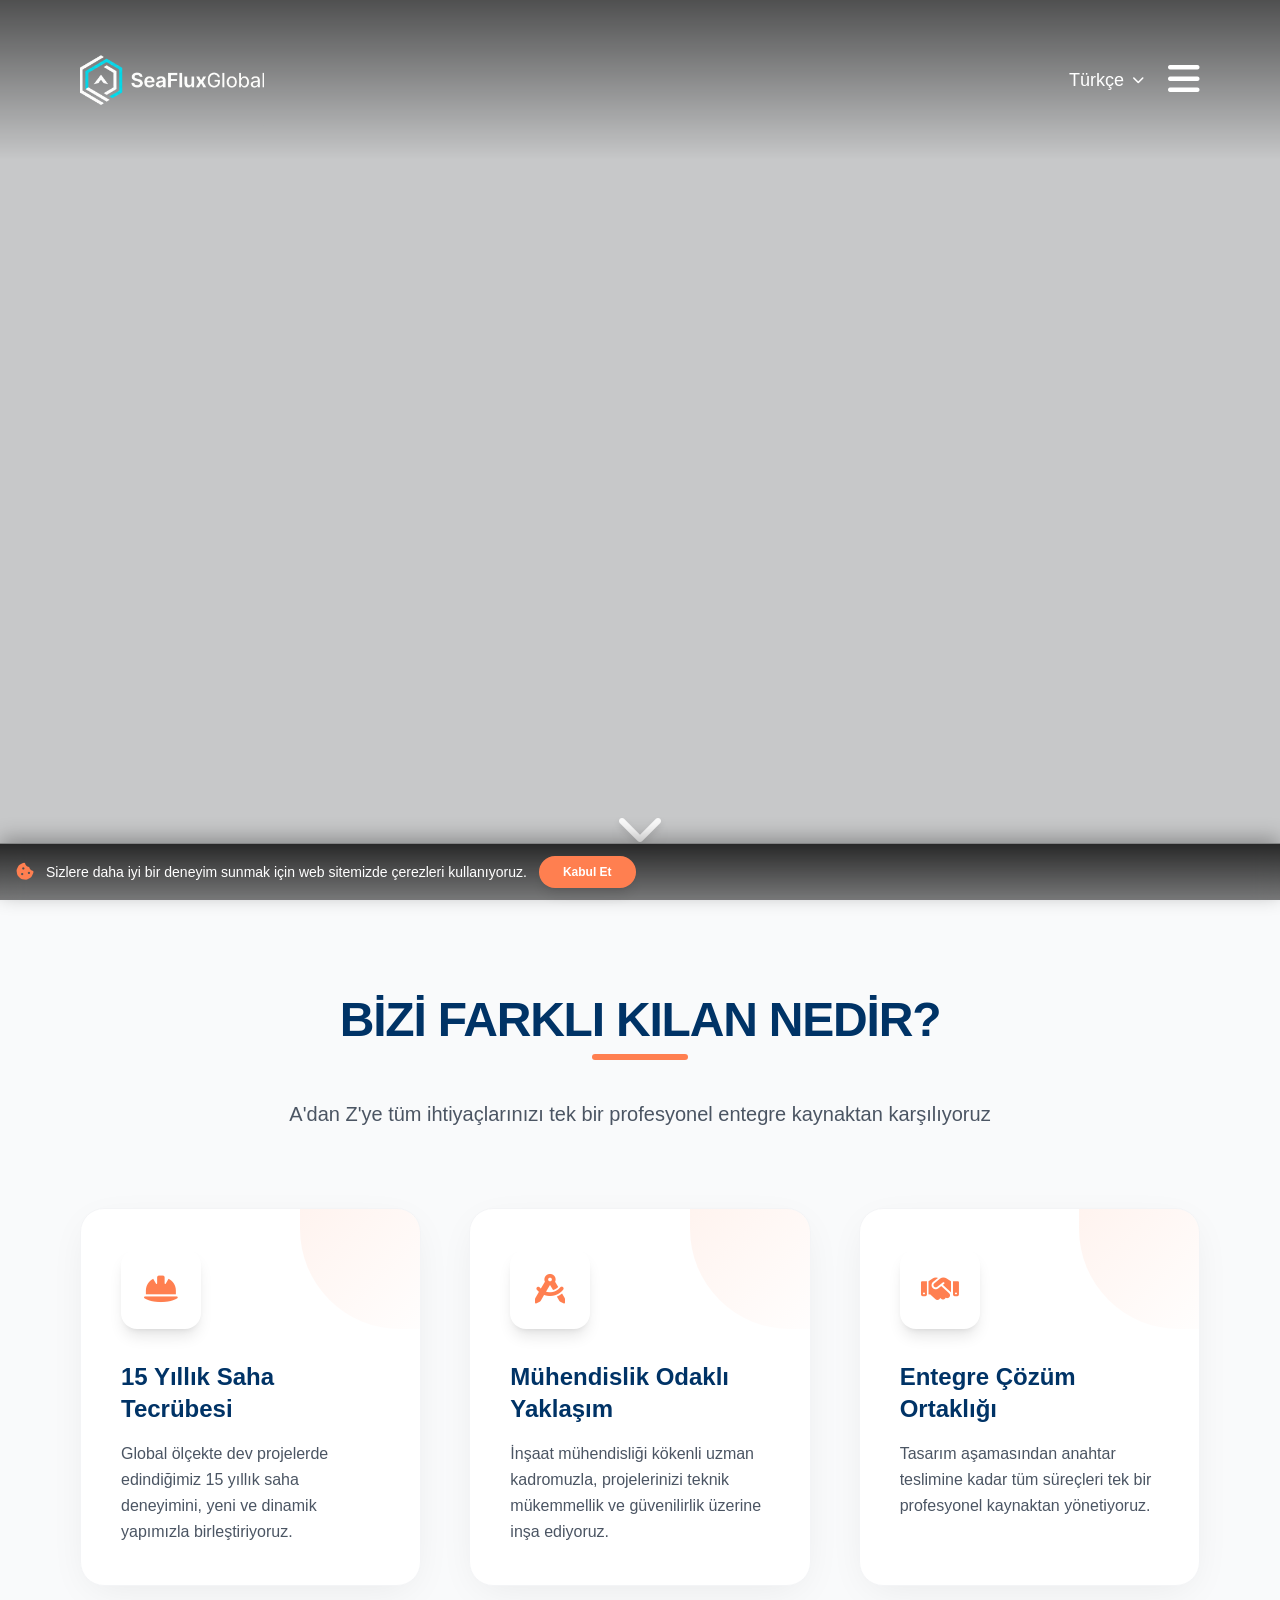
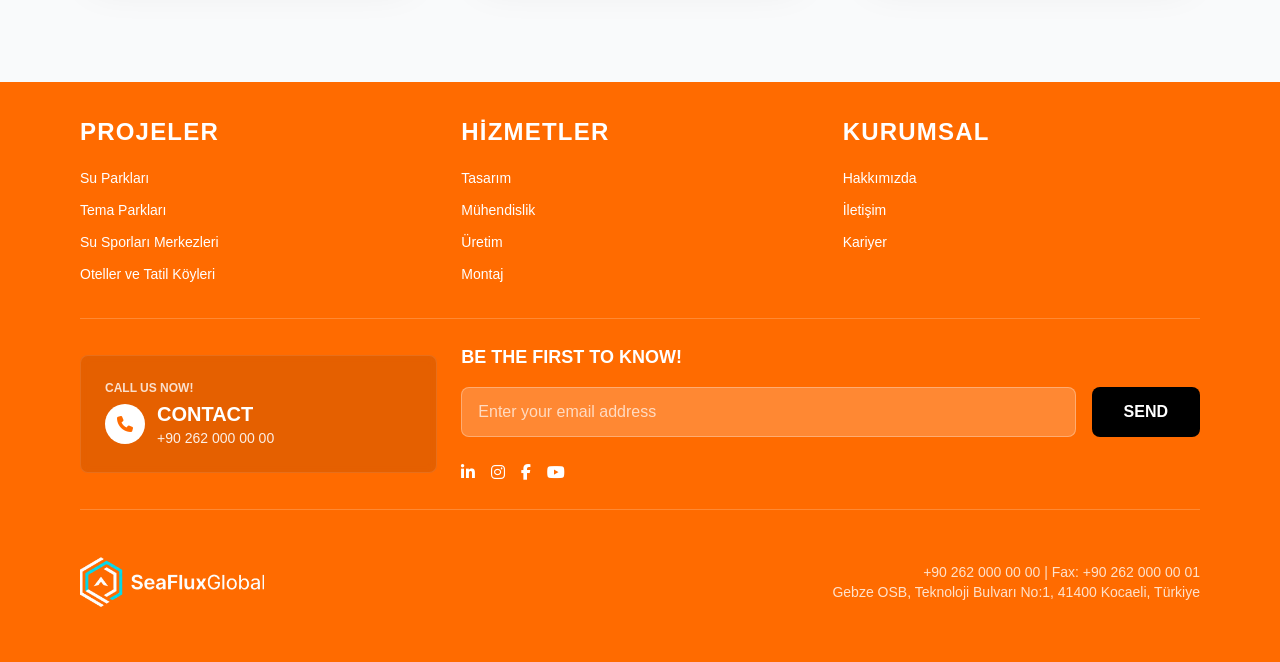
==== index.html @ 7b3d38a6 "first" ====
<!DOCTYPE html>
<html lang="tr" class="scroll-smooth">
<head>
    <meta charset="UTF-8">
    <meta name="viewport" content="width=device-width, initial-scale=1.0">
    <title>Seaflux Global | Water Park Solutions</title>
    <meta name="description" content="Professional B2B solutions and engineering services. We take your business to the next level with our 15 years of field and engineering experience.">
    
    <!-- SEO & Robots -->
    <meta name="robots" content="index, follow">
    <meta name="keywords" content="Seaflux Global, B2B, Engineering, Water Parks, Automation, Construction, Technology, Manufacturing">
    <meta name="author" content="Seaflux Global">
    <link rel="icon" type="image/x-icon" href="assets/images/icons/favicon.ico">
    <link rel="manifest" href="manifest.json">
    <meta name="theme-color" content="#ffffff">
    <link rel="canonical" href="https://www.sirketiniz.com/">
    
    <!-- Open Graph / Facebook (Sosyal Medya Paylaşımı) -->
    <meta property="og:type" content="website">
    <meta property="og:url" content="https://www.sirketiniz.com/">
    <meta property="og:title" content="Seaflux Global | Water Park Solutions">
    <meta property="og:description" content="We take your business to the next level with our 15 years of field and engineering experience.">
    <meta property="og:image" content="https://images.unsplash.com/photo-1486406146926-c627a92ad1ab?auto=format&fit=crop&q=80&w=1200">

    <!-- Twitter Card -->
    <meta name="twitter:card" content="summary_large_image">
    <meta name="twitter:title" content="Seaflux Global | Water Park Solutions">
    <meta name="twitter:description" content="Professional B2B solutions and engineering services.">
    <meta name="twitter:image" content="https://images.unsplash.com/photo-1486406146926-c627a92ad1ab?auto=format&fit=crop&q=80&w=1200">

    <!-- SSL / Security (HTTPS Zorlaması) -->
    <meta http-equiv="Content-Security-Policy" content="upgrade-insecure-requests">
    
    <!-- Local Fonts: Montserrat -->
    <link rel="stylesheet" href="assets/fonts/montserrat.css">
    
    <!-- Tailwind CSS (Development Mode) -->
    <script src="assets/js/tailwindcss.js"></script>
    <script src="assets/js/config.js"></script>

    <!-- CSS Dosyası -->
    <link rel="stylesheet" href="assets/css/style.css">
    
    <!-- Font Awesome (İkonlar için) -->
    <link rel="stylesheet" href="https://cdnjs.cloudflare.com/ajax/libs/font-awesome/6.4.0/css/all.min.css">
    
    <!-- AOS Animation Library -->
    <link href="assets/css/aos.css" rel="stylesheet">
</head>
<body class="font-sans bg-gray-50 text-gray-800 transition-colors duration-300">

    <!-- Header Placeholder -->
    <div id="header-placeholder"></div>

    <!-- Hero Section -->
    <section id="hero-section" class="relative h-screen flex items-center justify-center text-center">
        <!-- JS ile doldurulacak -->
    </section>

    <!-- Difference / Features Section -->
    <section id="difference-section" class="py-24 bg-gray-50 transition-colors relative overflow-hidden">
        <div id="difference-container" class="w-full px-6 md:px-12 lg:px-20">
            <!-- JS ile doldurulacak -->
        </div>
    </section>

    <!-- Footer -->
    <div id="footer-placeholder"></div>
    <script src="assets/js/loader.js"></script>

    <!-- AOS Library -->
    <script src="assets/js/aos.js"></script>
    <!-- JS Dosyası -->
    <script src="assets/js/script.js"></script>
</body>
</html>
---- assets/fonts/montserrat.css ----
@font-face {
    font-family: 'Montserrat';
    src: url('Montserrat-Light.ttf') format('truetype');
    font-weight: 300;
    font-style: normal;
    font-display: swap;
}
@font-face {
    font-family: 'Montserrat';
    src: url('Montserrat-Regular.ttf') format('truetype');
    font-weight: 400;
    font-style: normal;
    font-display: swap;
}
@font-face {
    font-family: 'Montserrat';
    src: url('Montserrat-SemiBold.ttf') format('truetype');
    font-weight: 600;
    font-style: normal;
    font-display: swap;
}
@font-face {
    font-family: 'Montserrat';
    src: url('Montserrat-Bold.ttf') format('truetype');
    font-weight: 700;
    font-style: normal;
    font-display: swap;
}
---- assets/css/style.css ----
/* Tailwind Base is handled via CDN for this demo */

/* --- Fluid Typography (2026 Standard) --- */
/* clamp(min, preferred, max) kullanarak her ekrana uyan yazı boyutu */
html {
    font-size: 16px;
}

h1 {
    font-size: clamp(2.5rem, 5vw + 1rem, 4.5rem) !important; /* Mobilde 2.5rem, masaüstünde 4.5rem'e kadar büyür */
}

h2 {
    font-size: clamp(1.8rem, 3vw + 1rem, 3rem) !important;
}

/* --- Container Queries --- */
/* Kart bileşenleri kendi genişliklerine göre şekil alır */
.product-card-container {
    container-type: inline-size;
    container-name: card;
}

@container card (max-width: 400px) {
    .card-content h3 {
        font-size: 1.2rem; /* Kart daraldığında başlık küçülür */
    }
}

/* --- Footer Styles --- */
#footer-placeholder {
    background-color: #ff6b00;
    color: white;
    padding-top: 2rem;
    padding-bottom: 2rem;
}

.footer-heading {
    font-size: 1.5rem;
    font-weight: 700;
    margin-bottom: 1rem;
    text-transform: uppercase;
    letter-spacing: 0.05em;
}

.footer-list li {
    margin-bottom: 0.5rem;
}

.footer-list a {
    font-size: 0.875rem;
    font-weight: 500;
    transition: color 0.3s ease;
}

.footer-list a:hover {
    color: rgba(0, 0, 0, 0.6);
}

.contact-box {
    background-color: rgba(0, 0, 0, 0.1);
    padding: 1.5rem;
    border-radius: 0.5rem;
    backdrop-filter: blur(4px);
    border: 1px solid rgba(255, 255, 255, 0.1);
}

.icon-circle {
    width: 2.5rem;
    height: 2.5rem;
    border-radius: 9999px;
    background-color: white;
    color: #ff6b00;
    display: flex;
    align-items: center;
    justify-content: center;
}

.newsletter-input {
    flex-grow: 1;
    background-color: rgba(255, 255, 255, 0.2);
    border: 1px solid rgba(255, 255, 255, 0.3);
    border-radius: 0.5rem;
    padding: 0.75rem 1rem;
    color: white;
}

.newsletter-input::placeholder {
    color: rgba(255, 255, 255, 0.7);
}

.newsletter-btn {
    background-color: black;
    color: white;
    padding: 0.75rem 2rem;
    border-radius: 0.5rem;
    font-weight: 700;
    transition: background-color 0.3s;
    display: flex;
    align-items: center;
    justify-content: center;
}

.newsletter-btn:hover {
    background-color: #1a1a1a;
}

.footer-bottom {
    display: flex;
    flex-direction: column;
    justify-content: space-between;
    align-items: center;
    padding-top: 1.5rem;
    border-top: 1px solid rgba(255, 255, 255, 0.2);
    gap: 1rem;
}

@media (min-width: 768px) {
    .footer-bottom {
        flex-direction: row;
    }
}

.footer-logo {
    height: 6rem;
    width: auto;
    object-fit: contain;
}
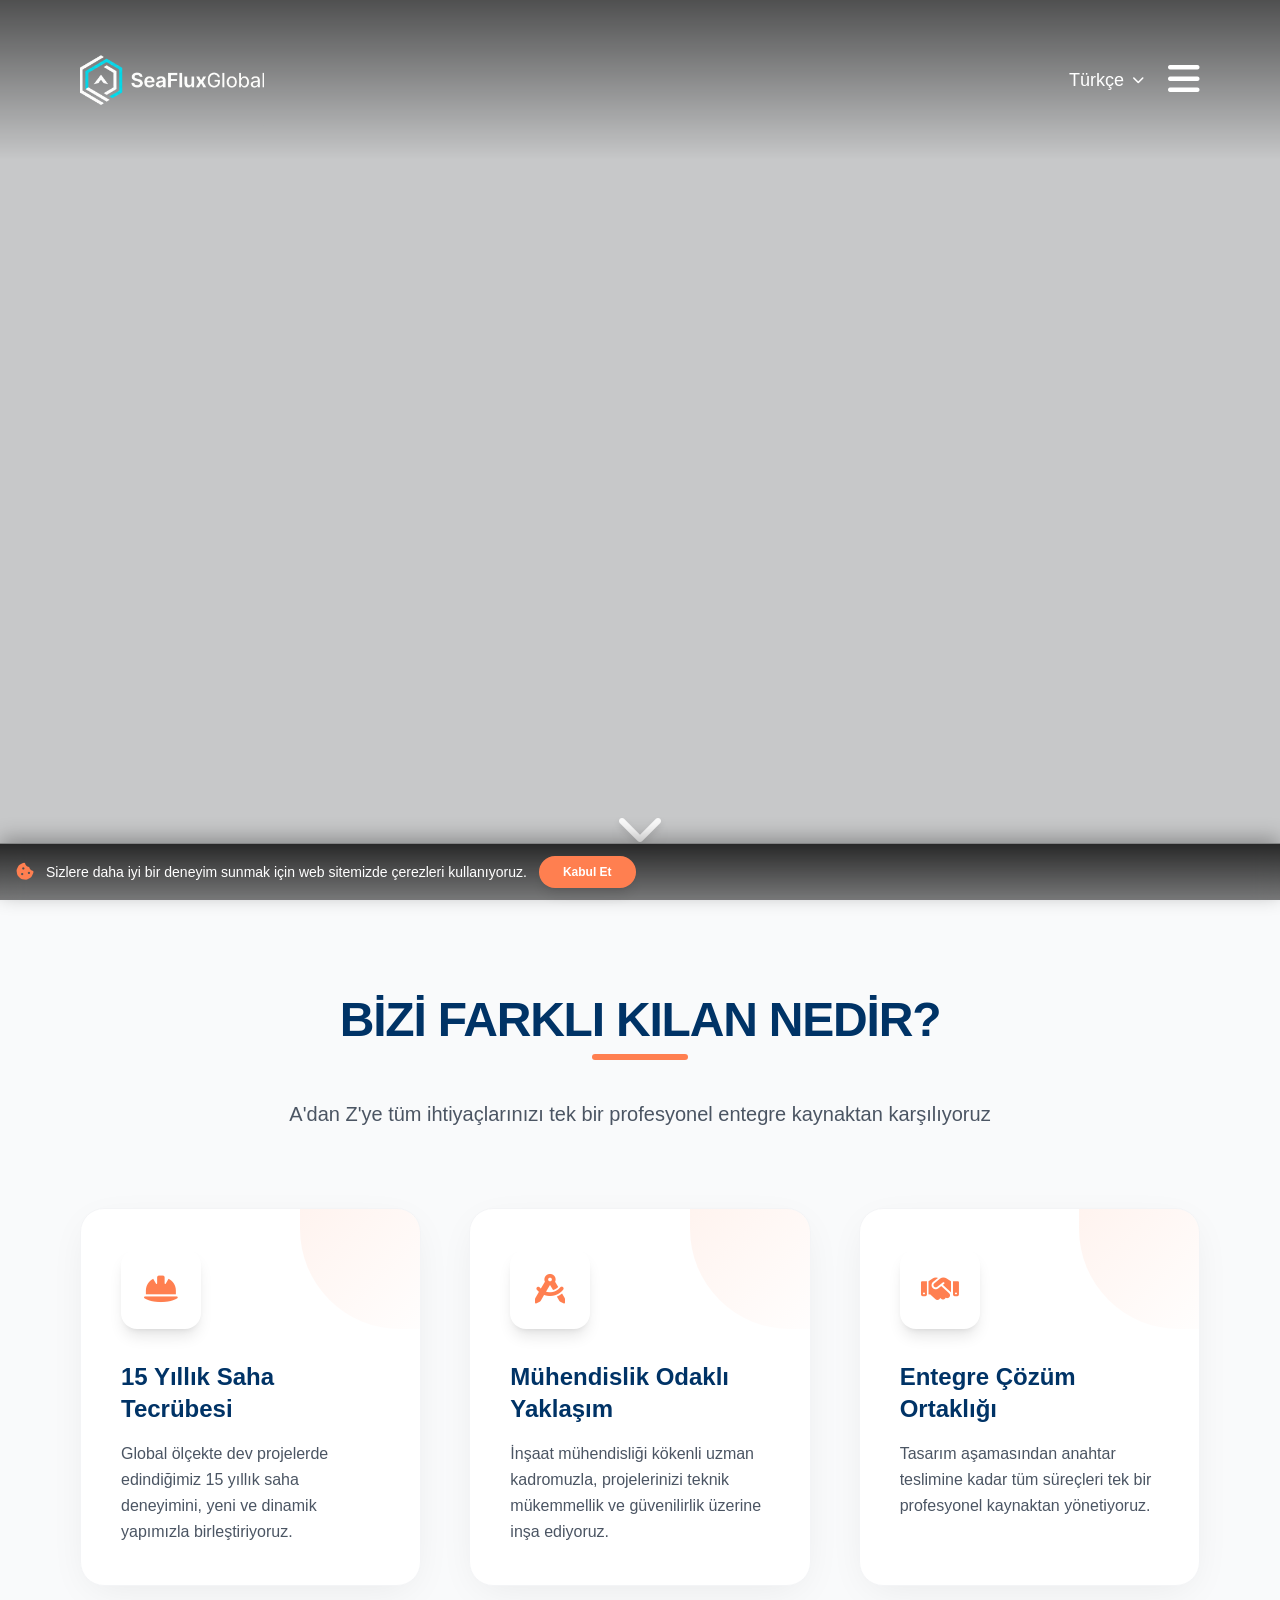
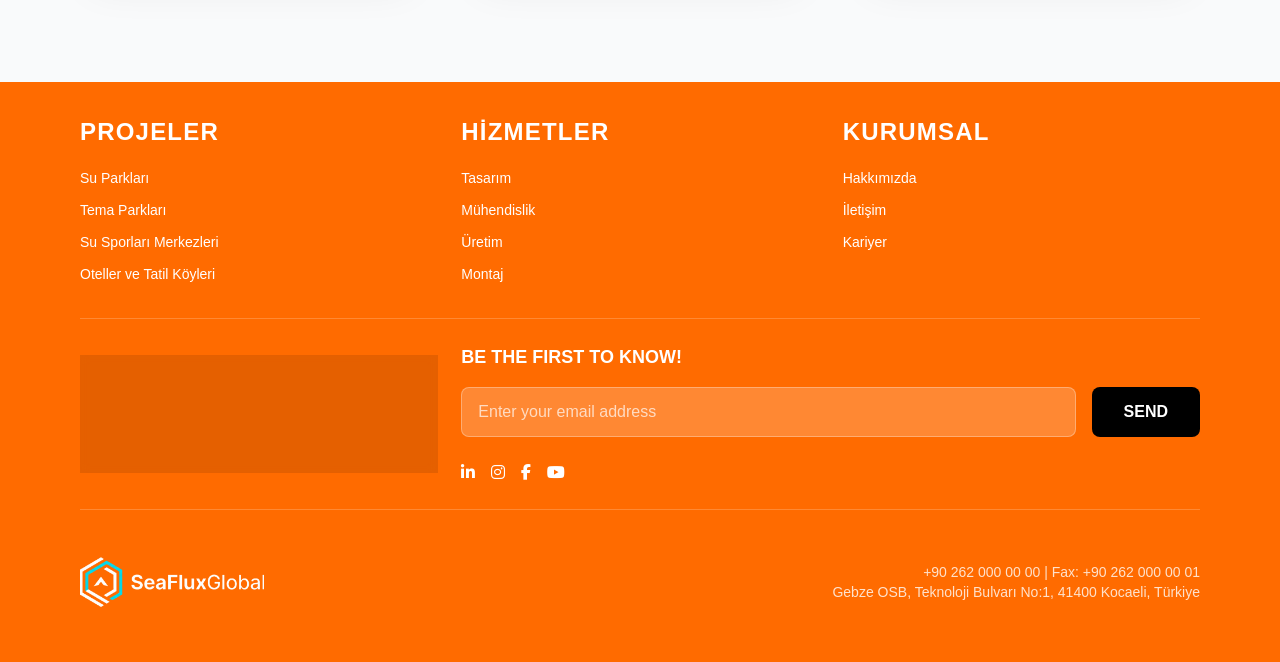
==== commit 848d0b64: "second" ====
--- a/index.html
+++ b/index.html
@@ -13,20 +13,20 @@
     <link rel="icon" type="image/x-icon" href="assets/images/icons/favicon.ico">
     <link rel="manifest" href="manifest.json">
     <meta name="theme-color" content="#ffffff">
-    <link rel="canonical" href="https://www.sirketiniz.com/">
+    <link rel="canonical" href="//www.sirketiniz.com/">
     
     <!-- Open Graph / Facebook (Sosyal Medya Paylaşımı) -->
     <meta property="og:type" content="website">
-    <meta property="og:url" content="https://www.sirketiniz.com/">
+    <meta property="og:url" content="//www.sirketiniz.com/">
     <meta property="og:title" content="Seaflux Global | Water Park Solutions">
     <meta property="og:description" content="We take your business to the next level with our 15 years of field and engineering experience.">
-    <meta property="og:image" content="https://images.unsplash.com/photo-1486406146926-c627a92ad1ab?auto=format&fit=crop&q=80&w=1200">
+    <meta property="og:image" content="//images.unsplash.com/photo-1486406146926-c627a92ad1ab?auto=format&fit=crop&q=80&w=1200">
 
     <!-- Twitter Card -->
     <meta name="twitter:card" content="summary_large_image">
     <meta name="twitter:title" content="Seaflux Global | Water Park Solutions">
     <meta name="twitter:description" content="Professional B2B solutions and engineering services.">
-    <meta name="twitter:image" content="https://images.unsplash.com/photo-1486406146926-c627a92ad1ab?auto=format&fit=crop&q=80&w=1200">
+    <meta name="twitter:image" content="//images.unsplash.com/photo-1486406146926-c627a92ad1ab?auto=format&fit=crop&q=80&w=1200">
 
     <!-- SSL / Security (HTTPS Zorlaması) -->
     <meta http-equiv="Content-Security-Policy" content="upgrade-insecure-requests">
@@ -42,7 +42,7 @@
     <link rel="stylesheet" href="assets/css/style.css">
     
     <!-- Font Awesome (İkonlar için) -->
-    <link rel="stylesheet" href="https://cdnjs.cloudflare.com/ajax/libs/font-awesome/6.4.0/css/all.min.css">
+    <link rel="stylesheet" href="//cdnjs.cloudflare.com/ajax/libs/font-awesome/6.4.0/css/all.min.css">
     
     <!-- AOS Animation Library -->
     <link href="assets/css/aos.css" rel="stylesheet">
